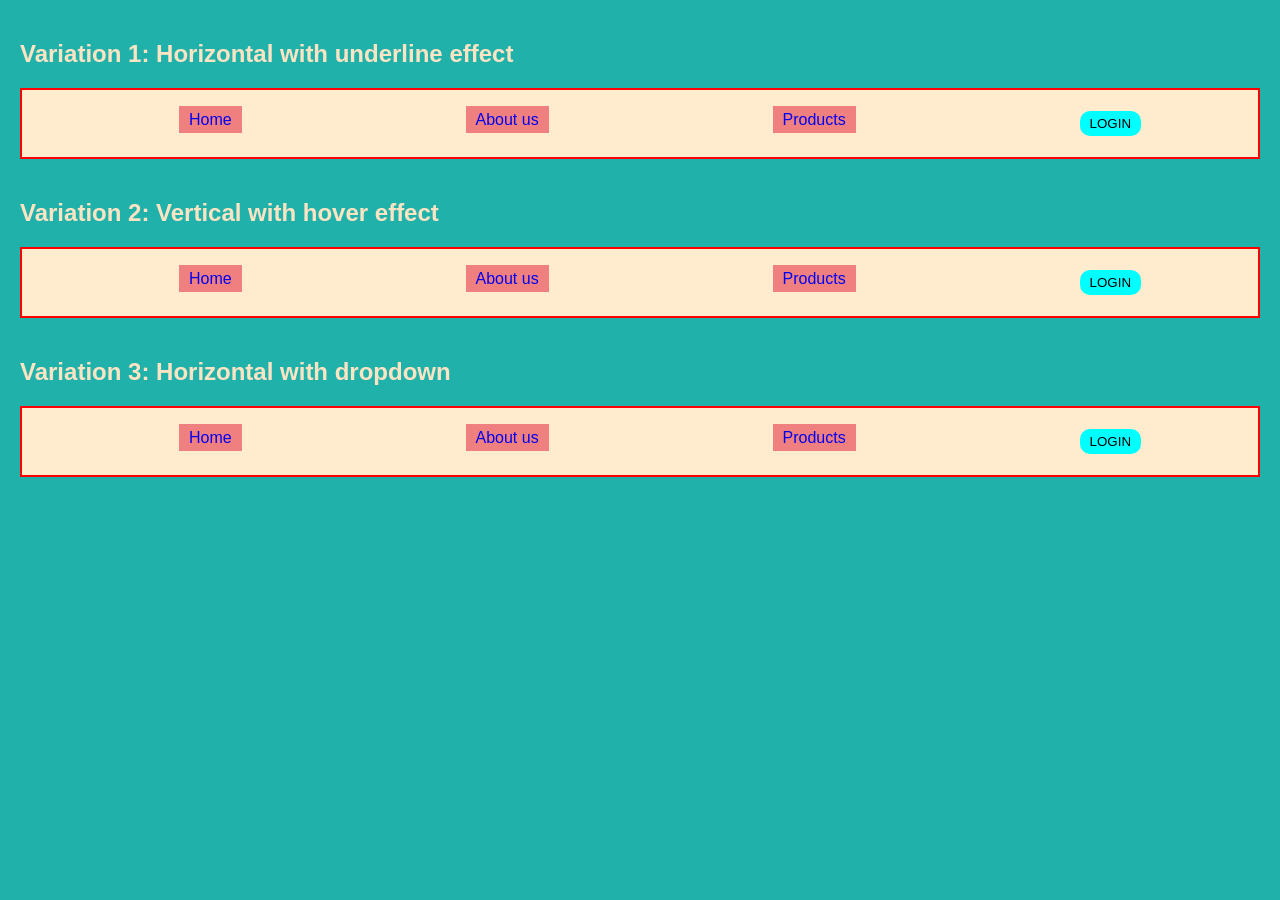
==== index.html @ 4f071f0a "Add files via upload" ====
<!DOCTYPE html>
<html>
    <head>
        <title>Navigation Bar Variations</title>
        <style>
            body{
                font-family: Arial, Helvetica, sans-serif;
                margin: 0;
                padding: 20px;
                background-color: lightseagreen;
                color: bisque;
            }
            .nav-container{
                margin-bottom: 40px;
            }
            h2{
                margin-bottom: 20px;
            }
            .nav-1{
                border: 2px solid red;
                background-color: blanchedalmond;
                padding: 5px;
            }
            .nav-1 ul{
                list-style-type: none;
                display: flex;
                justify-content: space-around;
            }
            .nav-1 li{
                display: inline;
            }
            .nav-1 a {
                text-decoration: none;
                background-color: lightcoral;
                padding: 5px 10px;
                position: relative;
            }
            .nav-1 a::after{
                content: "";
                position: absolute;
                height: 2px;
                width: 100%;
                bottom: 0;
                left: 0;
                background-color: blue;
                transform: scaleX(0);
                transition: transform 0.3s ease-in-out;
            }
            .nav-1 a:hover::after{
                transform: scaleX(1);
            }
            .nav-1 .login-btn{
                background-color: aqua;
                padding: 5px 10px;
                border: none;
                border-radius: 10px;
                cursor: pointer;
            }
            .nav-2{
                border: 2px solid red;
                background-color: blanchedalmond;
                padding: 5px;
            }
            .nav-2 ul{
                list-style-type: none;
                display: flex;
                justify-content: space-around;
            }
            .nav-2 li{
                display: inline;
            }
            .nav-2 a {
                text-decoration: none;
                background-color: lightcoral;
                padding: 5px 10px;
                position: relative;
            }
            .nav-2 a::after{
                content: "";
                position: absolute;
                height: 2px;
                width: 100%;
                bottom: 0;
                left: 0;
                background-color: blue;
                transform: scaleX(0);
                transition: transform 0.3s ease-in-out;
            }
            .nav-2 a:hover::after{
                transform: scaleX(1);
            }
            .nav-2 .login-btn{
                background-color: aqua;
                padding: 5px 10px;
                border: none;
                border-radius: 10px;
                cursor: pointer;
            }
            .nav-3{
                border: 2px solid red;
                background-color: blanchedalmond;
                padding: 5px;
            }
            .nav-3 ul{
                list-style-type: none;
                display: flex;
                justify-content: space-around;
            }
            .nav-3 li{
                display: inline;
            }
            .nav-3 a {
                text-decoration: none;
                background-color: lightcoral;
                padding: 5px 10px;
                position: relative;
            }
            .nav-3 a::after{
                content: "";
                position: absolute;
                height: 2px;
                width: 100%;
                bottom: 0;
                left: 0;
                background-color: blue;
                transform: scaleX(0);
                transition: transform 0.3s ease-in-out;
            }
            .nav-3 a:hover::after{
                transform: scaleX(1);
            }
            .nav-3 .login-btn{
                background-color: aqua;
                padding: 5px 10px;
                border: none;
                border-radius: 10px;
                cursor: pointer;
            }
        </style>
    </head>
    <body>
        <div class="nav-container">
            <h2>Variation 1: Horizontal with underline effect</h2>
            <nav class="nav-1">
                <ul>
                    <li><a href="#">Home</a></li>
                    <li><a href="#">About us</a></li>
                    <li><a href="#">Products</a></li>
                    <li><button class="login-btn">LOGIN</button></li>
                </ul>
            </nav>
        </div>
        <div class="nav-container">
            <h2>Variation 2: Vertical with hover effect</h2>
            <nav class="nav-2">
                <ul>
                    <li><a href="#">Home</a></li>
                    <li><a href="#">About us</a></li>
                    <li><a href="#">Products</a></li>
                    <li><button class="login-btn">LOGIN</button></li>
                </ul>
            </nav>
        </div>
        <div class="nav-container">
            <h2>Variation 3: Horizontal with dropdown</h2>
            <nav class="nav-3">
                <ul>
                    <li><a href="#">Home</a></li>
                    <li><a href="#">About us</a></li>
                    <li><a href="#">Products</a></li>
                    <li><button class="login-btn">LOGIN</button></li>
                </ul>
            </nav>
        </div>

    </body>
</html>
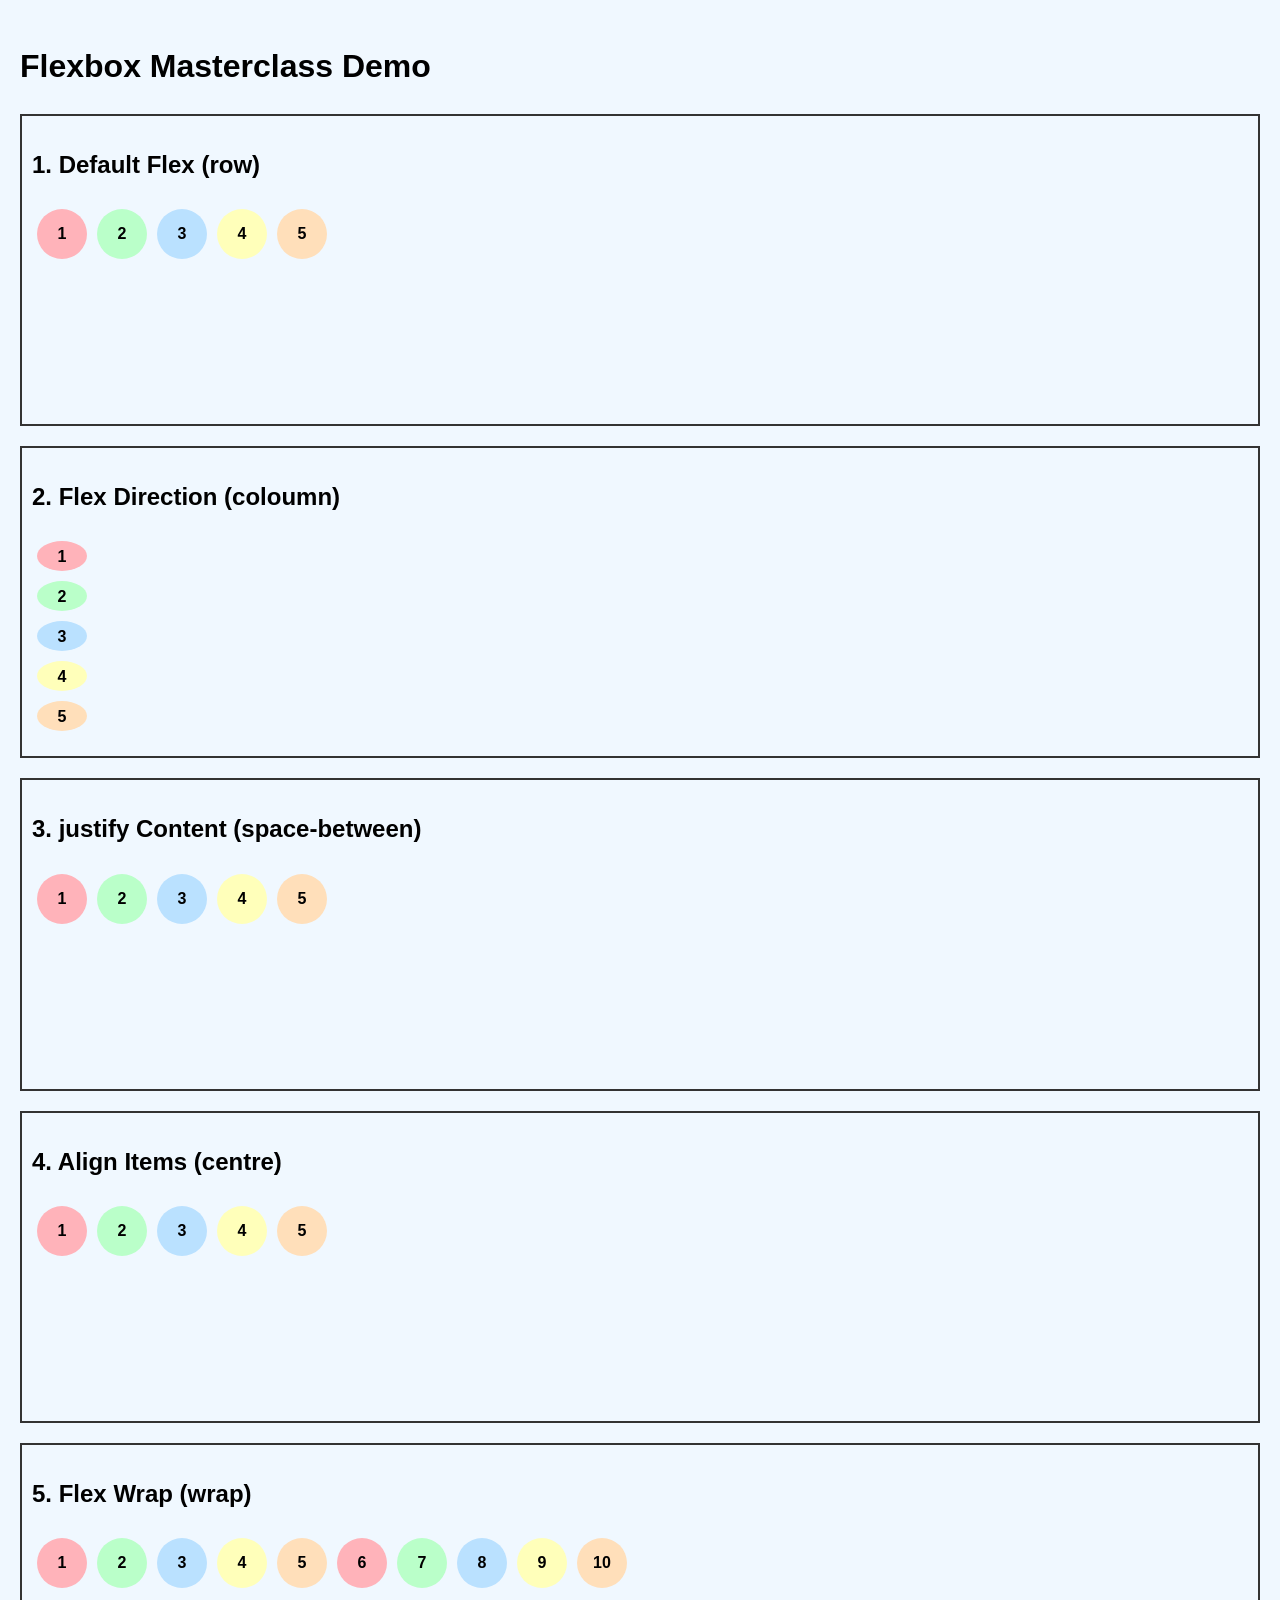
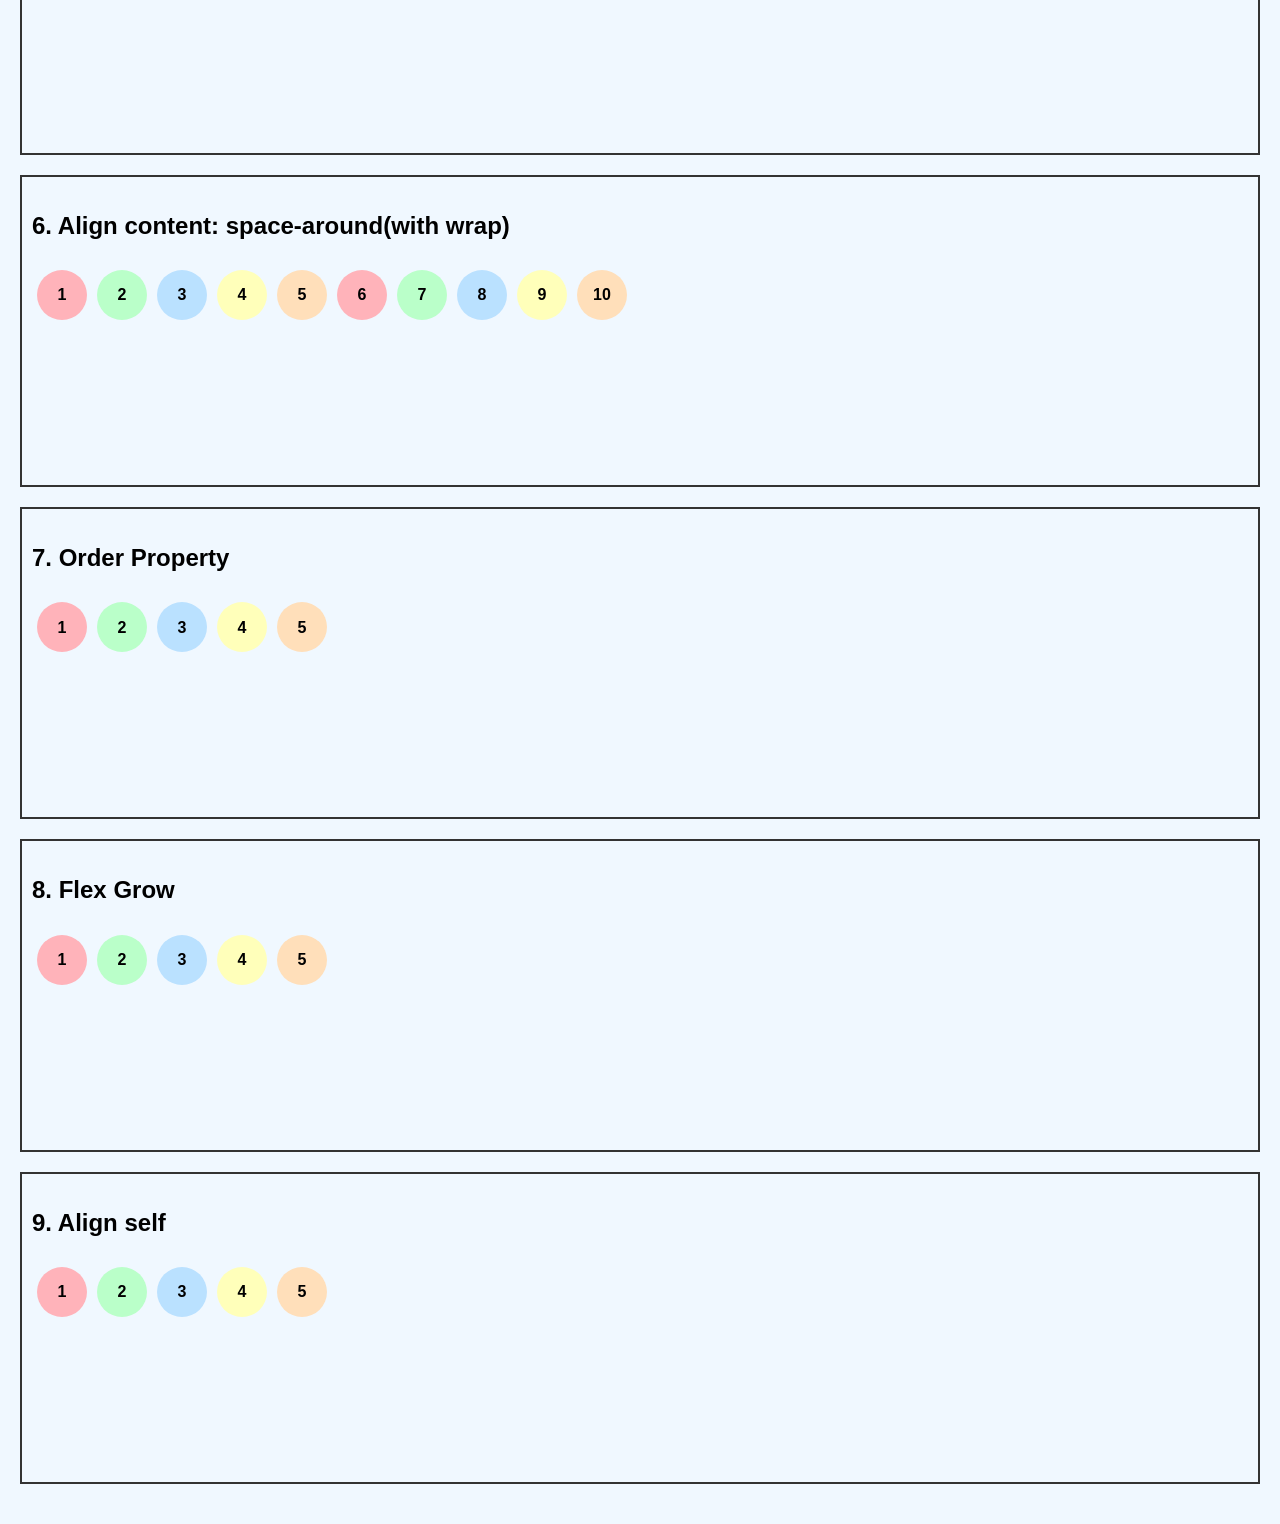
==== commit 1792f4c2: "Add files via upload" ====
--- a/index.html
+++ b/index.html
@@ -1,177 +1,158 @@
 <!DOCTYPE html>
 <html>
     <head>
-        <title>Navigation Bar Variations</title>
-        <style>
-            body{
-                font-family: Arial, Helvetica, sans-serif;
-                margin: 0;
-                padding: 20px;
-                background-color: lightseagreen;
-                color: bisque;
-            }
-            .nav-container{
-                margin-bottom: 40px;
-            }
-            h2{
-                margin-bottom: 20px;
-            }
-            .nav-1{
-                border: 2px solid red;
-                background-color: blanchedalmond;
-                padding: 5px;
-            }
-            .nav-1 ul{
-                list-style-type: none;
-                display: flex;
-                justify-content: space-around;
-            }
-            .nav-1 li{
-                display: inline;
-            }
-            .nav-1 a {
-                text-decoration: none;
-                background-color: lightcoral;
-                padding: 5px 10px;
-                position: relative;
-            }
-            .nav-1 a::after{
-                content: "";
-                position: absolute;
-                height: 2px;
-                width: 100%;
-                bottom: 0;
-                left: 0;
-                background-color: blue;
-                transform: scaleX(0);
-                transition: transform 0.3s ease-in-out;
-            }
-            .nav-1 a:hover::after{
-                transform: scaleX(1);
-            }
-            .nav-1 .login-btn{
-                background-color: aqua;
-                padding: 5px 10px;
-                border: none;
-                border-radius: 10px;
-                cursor: pointer;
-            }
-            .nav-2{
-                border: 2px solid red;
-                background-color: blanchedalmond;
-                padding: 5px;
-            }
-            .nav-2 ul{
-                list-style-type: none;
-                display: flex;
-                justify-content: space-around;
-            }
-            .nav-2 li{
-                display: inline;
-            }
-            .nav-2 a {
-                text-decoration: none;
-                background-color: lightcoral;
-                padding: 5px 10px;
-                position: relative;
-            }
-            .nav-2 a::after{
-                content: "";
-                position: absolute;
-                height: 2px;
-                width: 100%;
-                bottom: 0;
-                left: 0;
-                background-color: blue;
-                transform: scaleX(0);
-                transition: transform 0.3s ease-in-out;
-            }
-            .nav-2 a:hover::after{
-                transform: scaleX(1);
-            }
-            .nav-2 .login-btn{
-                background-color: aqua;
-                padding: 5px 10px;
-                border: none;
-                border-radius: 10px;
-                cursor: pointer;
-            }
-            .nav-3{
-                border: 2px solid red;
-                background-color: blanchedalmond;
-                padding: 5px;
-            }
-            .nav-3 ul{
-                list-style-type: none;
-                display: flex;
-                justify-content: space-around;
-            }
-            .nav-3 li{
-                display: inline;
-            }
-            .nav-3 a {
-                text-decoration: none;
-                background-color: lightcoral;
-                padding: 5px 10px;
-                position: relative;
-            }
-            .nav-3 a::after{
-                content: "";
-                position: absolute;
-                height: 2px;
-                width: 100%;
-                bottom: 0;
-                left: 0;
-                background-color: blue;
-                transform: scaleX(0);
-                transition: transform 0.3s ease-in-out;
-            }
-            .nav-3 a:hover::after{
-                transform: scaleX(1);
-            }
-            .nav-3 .login-btn{
-                background-color: aqua;
-                padding: 5px 10px;
-                border: none;
-                border-radius: 10px;
-                cursor: pointer;
-            }
-        </style>
+        <title>Flexbox Master Class</title>
     </head>
+    <style>
+        body{
+            font-family: Arial, Helvetica, sans-serif;
+            line-height: 1.6;
+            margin: 0;
+            padding: 20px;
+            background-color: aliceblue;
+        }
+        h1,
+        h2 {
+            color: black;
+        }
+        .container {
+            background-color: aliceblue;
+            border: 2px solid #333;
+            margin-bottom: 20px;
+            padding: 10px;
+        }
+        .flex-container{
+            display: flex;
+            height: 200px;
+            margin-bottom: 10px;
+        }
+        .circle{
+            width: 50px;
+            height: 50px;
+            border-radius: 50%;
+            display: flex;
+            justify-content: center;
+            align-items: center;
+            font-weight: bold;
+            margin: 5px;
+        }
+        .pastel-1{
+            background-color: #ffb3ba;
+        }
+        .pastel-2{
+            background-color: #baffc9;
+        }
+        .pastel-3{
+            background-color: #bae1ff;
+        }
+        .pastel-4{
+            background-color: #ffffba;
+        }
+        .pastel-5{
+            background-color: #ffdfba;
+        }
+    </style>
     <body>
-        <div class="nav-container">
-            <h2>Variation 1: Horizontal with underline effect</h2>
-            <nav class="nav-1">
-                <ul>
-                    <li><a href="#">Home</a></li>
-                    <li><a href="#">About us</a></li>
-                    <li><a href="#">Products</a></li>
-                    <li><button class="login-btn">LOGIN</button></li>
-                </ul>
-            </nav>
+        <h1>Flexbox Masterclass Demo</h1>
+        <div class="container">
+            <h2>1. Default Flex (row)</h2>
+            <div class="flex-container">
+                <div class="circle pastel-1">1</div>
+                <div class="circle pastel-2">2</div>
+                <div class="circle pastel-3">3</div>
+                <div class="circle pastel-4">4</div>
+                <div class="circle pastel-5">5</div>
+            </div>
         </div>
-        <div class="nav-container">
-            <h2>Variation 2: Vertical with hover effect</h2>
-            <nav class="nav-2">
-                <ul>
-                    <li><a href="#">Home</a></li>
-                    <li><a href="#">About us</a></li>
-                    <li><a href="#">Products</a></li>
-                    <li><button class="login-btn">LOGIN</button></li>
-                </ul>
-            </nav>
+        <div class="container">
+            <h2>2. Flex Direction (coloumn)</h2>
+            <div class="flex-container" style="flex-direction: column;">
+                <div class="circle pastel-1">1</div>
+                <div class="circle pastel-2">2</div>
+                <div class="circle pastel-3">3</div>
+                <div class="circle pastel-4">4</div>
+                <div class="circle pastel-5">5</div>
+            </div>
         </div>
-        <div class="nav-container">
-            <h2>Variation 3: Horizontal with dropdown</h2>
-            <nav class="nav-3">
-                <ul>
-                    <li><a href="#">Home</a></li>
-                    <li><a href="#">About us</a></li>
-                    <li><a href="#">Products</a></li>
-                    <li><button class="login-btn">LOGIN</button></li>
-                </ul>
-            </nav>
+        <div class="container">
+            <h2>3. justify Content (space-between)</h2>
+            <div class="flex-container">
+                <div class="circle pastel-1">1</div>
+                <div class="circle pastel-2">2</div>
+                <div class="circle pastel-3">3</div>
+                <div class="circle pastel-4">4</div>
+                <div class="circle pastel-5">5</div>
+            </div>
         </div>
-
+        <div class="container">
+            <h2>4. Align Items (centre)</h2>
+            <div class="flex-container">
+                <div class="circle pastel-1">1</div>
+                <div class="circle pastel-2">2</div>
+                <div class="circle pastel-3">3</div>
+                <div class="circle pastel-4">4</div>
+                <div class="circle pastel-5">5</div>
+            </div>
+        </div>
+        <div class="container">
+            <h2>5. Flex Wrap (wrap)</h2>
+            <div class="flex-container">
+                <div class="circle pastel-1">1</div>
+                <div class="circle pastel-2">2</div>
+                <div class="circle pastel-3">3</div>
+                <div class="circle pastel-4">4</div>
+                <div class="circle pastel-5">5</div>
+                <div class="circle pastel-1">6</div>
+                <div class="circle pastel-2">7</div>
+                <div class="circle pastel-3">8</div>
+                <div class="circle pastel-4">9</div>
+                <div class="circle pastel-5">10</div>
+            </div>
+        </div>
+        <div class="container">
+            <h2>6. Align content: space-around(with wrap)</h2>
+            <div class="flex-container">
+                <div class="circle pastel-1">1</div>
+                <div class="circle pastel-2">2</div>
+                <div class="circle pastel-3">3</div>
+                <div class="circle pastel-4">4</div>
+                <div class="circle pastel-5">5</div>
+                <div class="circle pastel-1">6</div>
+                <div class="circle pastel-2">7</div>
+                <div class="circle pastel-3">8</div>
+                <div class="circle pastel-4">9</div>
+                <div class="circle pastel-5">10</div>
+            </div>
+        </div>
+        <div class="container">
+            <h2>7. Order Property</h2>
+            <div class="flex-container">
+                <div class="circle pastel-1">1</div>
+                <div class="circle pastel-2">2</div>
+                <div class="circle pastel-3">3</div>
+                <div class="circle pastel-4">4</div>
+                <div class="circle pastel-5">5</div>
+            </div>
+        </div>
+        <div class="container">
+            <h2>8. Flex Grow</h2>
+            <div class="flex-container">
+                <div class="circle pastel-1">1</div>
+                <div class="circle pastel-2">2</div>
+                <div class="circle pastel-3">3</div>
+                <div class="circle pastel-4">4</div>
+                <div class="circle pastel-5">5</div>
+            </div>
+        </div>
+        <div class="container">
+            <h2>9. Align self</h2>
+            <div class="flex-container">
+                <div class="circle pastel-1">1</div>
+                <div class="circle pastel-2">2</div>
+                <div class="circle pastel-3">3</div>
+                <div class="circle pastel-4">4</div>
+                <div class="circle pastel-5">5</div>
+            </div>
+        </div>
     </body>
 </html>
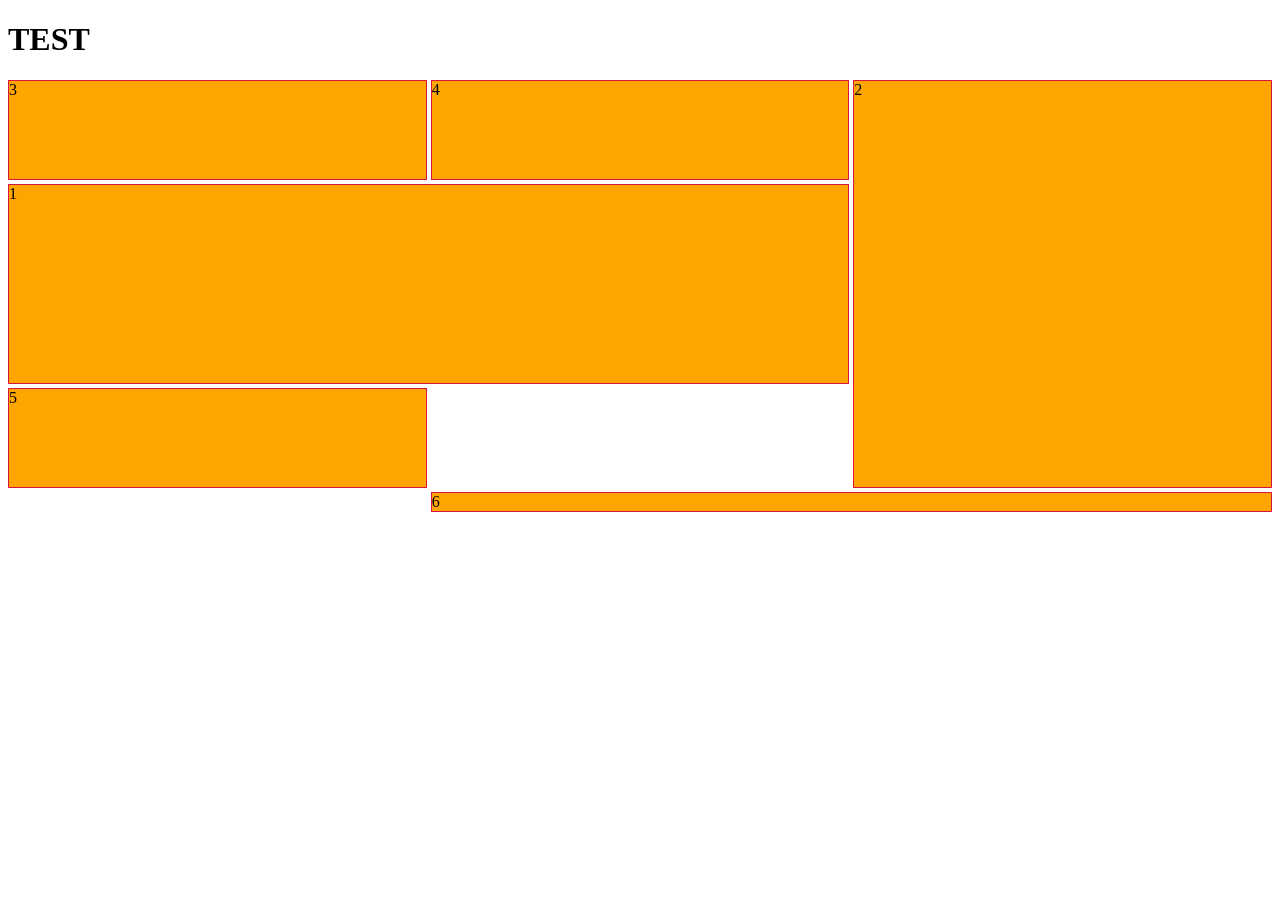
==== commit 58216483: "Add files via upload" ====
--- a/index.html
+++ b/index.html
@@ -1,158 +1,40 @@
 <!DOCTYPE html>
 <html>
     <head>
-        <title>Flexbox Master Class</title>
+        <title>Grid Introduction</title>
+        <style>
+            .grid-container{
+                display: grid;
+                grid-template-columns: repeat(3, 1fr);
+                grid-template-rows: 100px 200px 100px;
+                gap: 4px;
+            }
+            .item{
+                background-color: orange;
+                border: 1px solid crimson;
+            }
+            .item1{
+                grid-column: 1/3;
+                grid-row: 2/3;
+            }
+            .item2{
+                grid-column: 3/4;
+                grid-row: 1/4;
+            }
+            .item6{
+                grid-column: 2/4;
+            }
+        </style>
     </head>
-    <style>
-        body{
-            font-family: Arial, Helvetica, sans-serif;
-            line-height: 1.6;
-            margin: 0;
-            padding: 20px;
-            background-color: aliceblue;
-        }
-        h1,
-        h2 {
-            color: black;
-        }
-        .container {
-            background-color: aliceblue;
-            border: 2px solid #333;
-            margin-bottom: 20px;
-            padding: 10px;
-        }
-        .flex-container{
-            display: flex;
-            height: 200px;
-            margin-bottom: 10px;
-        }
-        .circle{
-            width: 50px;
-            height: 50px;
-            border-radius: 50%;
-            display: flex;
-            justify-content: center;
-            align-items: center;
-            font-weight: bold;
-            margin: 5px;
-        }
-        .pastel-1{
-            background-color: #ffb3ba;
-        }
-        .pastel-2{
-            background-color: #baffc9;
-        }
-        .pastel-3{
-            background-color: #bae1ff;
-        }
-        .pastel-4{
-            background-color: #ffffba;
-        }
-        .pastel-5{
-            background-color: #ffdfba;
-        }
-    </style>
     <body>
-        <h1>Flexbox Masterclass Demo</h1>
-        <div class="container">
-            <h2>1. Default Flex (row)</h2>
-            <div class="flex-container">
-                <div class="circle pastel-1">1</div>
-                <div class="circle pastel-2">2</div>
-                <div class="circle pastel-3">3</div>
-                <div class="circle pastel-4">4</div>
-                <div class="circle pastel-5">5</div>
-            </div>
-        </div>
-        <div class="container">
-            <h2>2. Flex Direction (coloumn)</h2>
-            <div class="flex-container" style="flex-direction: column;">
-                <div class="circle pastel-1">1</div>
-                <div class="circle pastel-2">2</div>
-                <div class="circle pastel-3">3</div>
-                <div class="circle pastel-4">4</div>
-                <div class="circle pastel-5">5</div>
-            </div>
-        </div>
-        <div class="container">
-            <h2>3. justify Content (space-between)</h2>
-            <div class="flex-container">
-                <div class="circle pastel-1">1</div>
-                <div class="circle pastel-2">2</div>
-                <div class="circle pastel-3">3</div>
-                <div class="circle pastel-4">4</div>
-                <div class="circle pastel-5">5</div>
-            </div>
-        </div>
-        <div class="container">
-            <h2>4. Align Items (centre)</h2>
-            <div class="flex-container">
-                <div class="circle pastel-1">1</div>
-                <div class="circle pastel-2">2</div>
-                <div class="circle pastel-3">3</div>
-                <div class="circle pastel-4">4</div>
-                <div class="circle pastel-5">5</div>
-            </div>
-        </div>
-        <div class="container">
-            <h2>5. Flex Wrap (wrap)</h2>
-            <div class="flex-container">
-                <div class="circle pastel-1">1</div>
-                <div class="circle pastel-2">2</div>
-                <div class="circle pastel-3">3</div>
-                <div class="circle pastel-4">4</div>
-                <div class="circle pastel-5">5</div>
-                <div class="circle pastel-1">6</div>
-                <div class="circle pastel-2">7</div>
-                <div class="circle pastel-3">8</div>
-                <div class="circle pastel-4">9</div>
-                <div class="circle pastel-5">10</div>
-            </div>
-        </div>
-        <div class="container">
-            <h2>6. Align content: space-around(with wrap)</h2>
-            <div class="flex-container">
-                <div class="circle pastel-1">1</div>
-                <div class="circle pastel-2">2</div>
-                <div class="circle pastel-3">3</div>
-                <div class="circle pastel-4">4</div>
-                <div class="circle pastel-5">5</div>
-                <div class="circle pastel-1">6</div>
-                <div class="circle pastel-2">7</div>
-                <div class="circle pastel-3">8</div>
-                <div class="circle pastel-4">9</div>
-                <div class="circle pastel-5">10</div>
-            </div>
-        </div>
-        <div class="container">
-            <h2>7. Order Property</h2>
-            <div class="flex-container">
-                <div class="circle pastel-1">1</div>
-                <div class="circle pastel-2">2</div>
-                <div class="circle pastel-3">3</div>
-                <div class="circle pastel-4">4</div>
-                <div class="circle pastel-5">5</div>
-            </div>
-        </div>
-        <div class="container">
-            <h2>8. Flex Grow</h2>
-            <div class="flex-container">
-                <div class="circle pastel-1">1</div>
-                <div class="circle pastel-2">2</div>
-                <div class="circle pastel-3">3</div>
-                <div class="circle pastel-4">4</div>
-                <div class="circle pastel-5">5</div>
-            </div>
-        </div>
-        <div class="container">
-            <h2>9. Align self</h2>
-            <div class="flex-container">
-                <div class="circle pastel-1">1</div>
-                <div class="circle pastel-2">2</div>
-                <div class="circle pastel-3">3</div>
-                <div class="circle pastel-4">4</div>
-                <div class="circle pastel-5">5</div>
-            </div>
+        <h1>TEST</h1>
+        <div class="grid-container">
+            <div class="item item1">1</div>
+            <div class="item item2">2</div>
+            <div class="item">3</div>
+            <div class="item">4</div>
+            <div class="item">5</div>
+            <div class="item item6">6</div>
         </div>
     </body>
 </html>
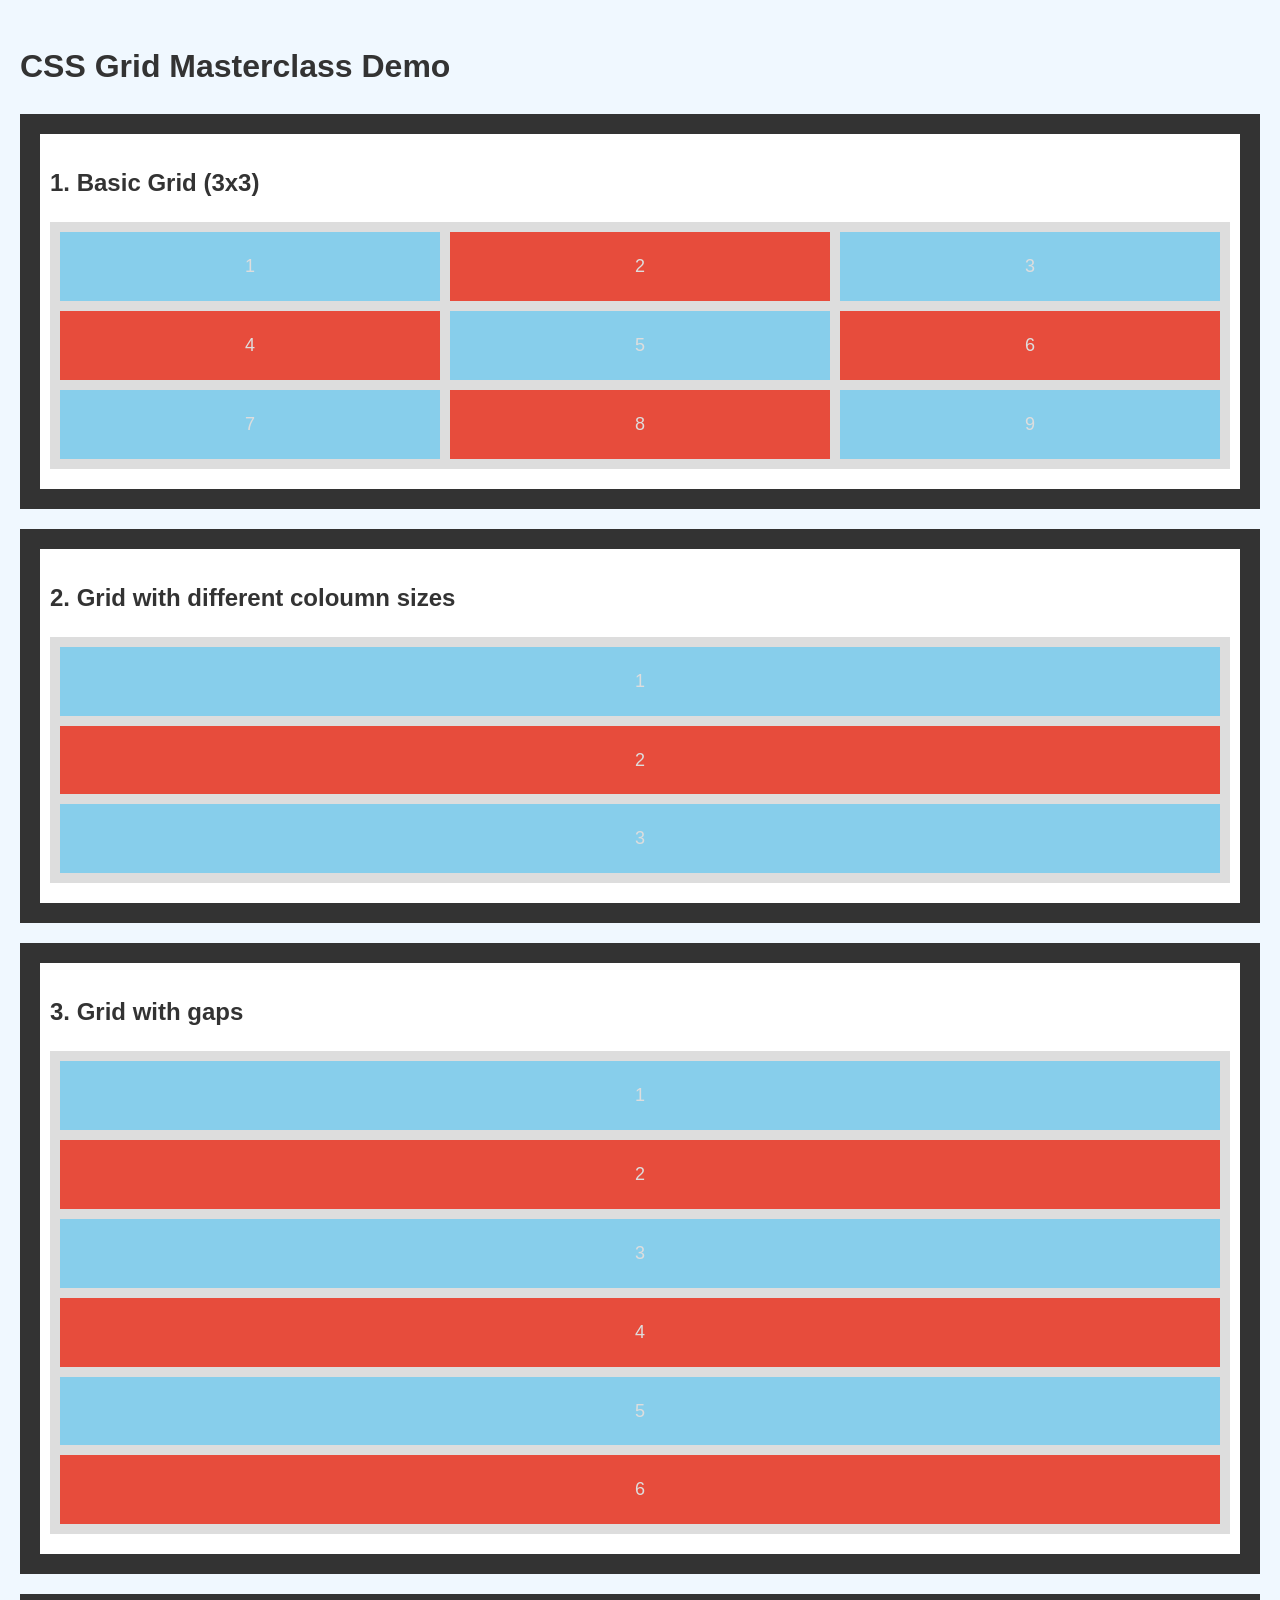
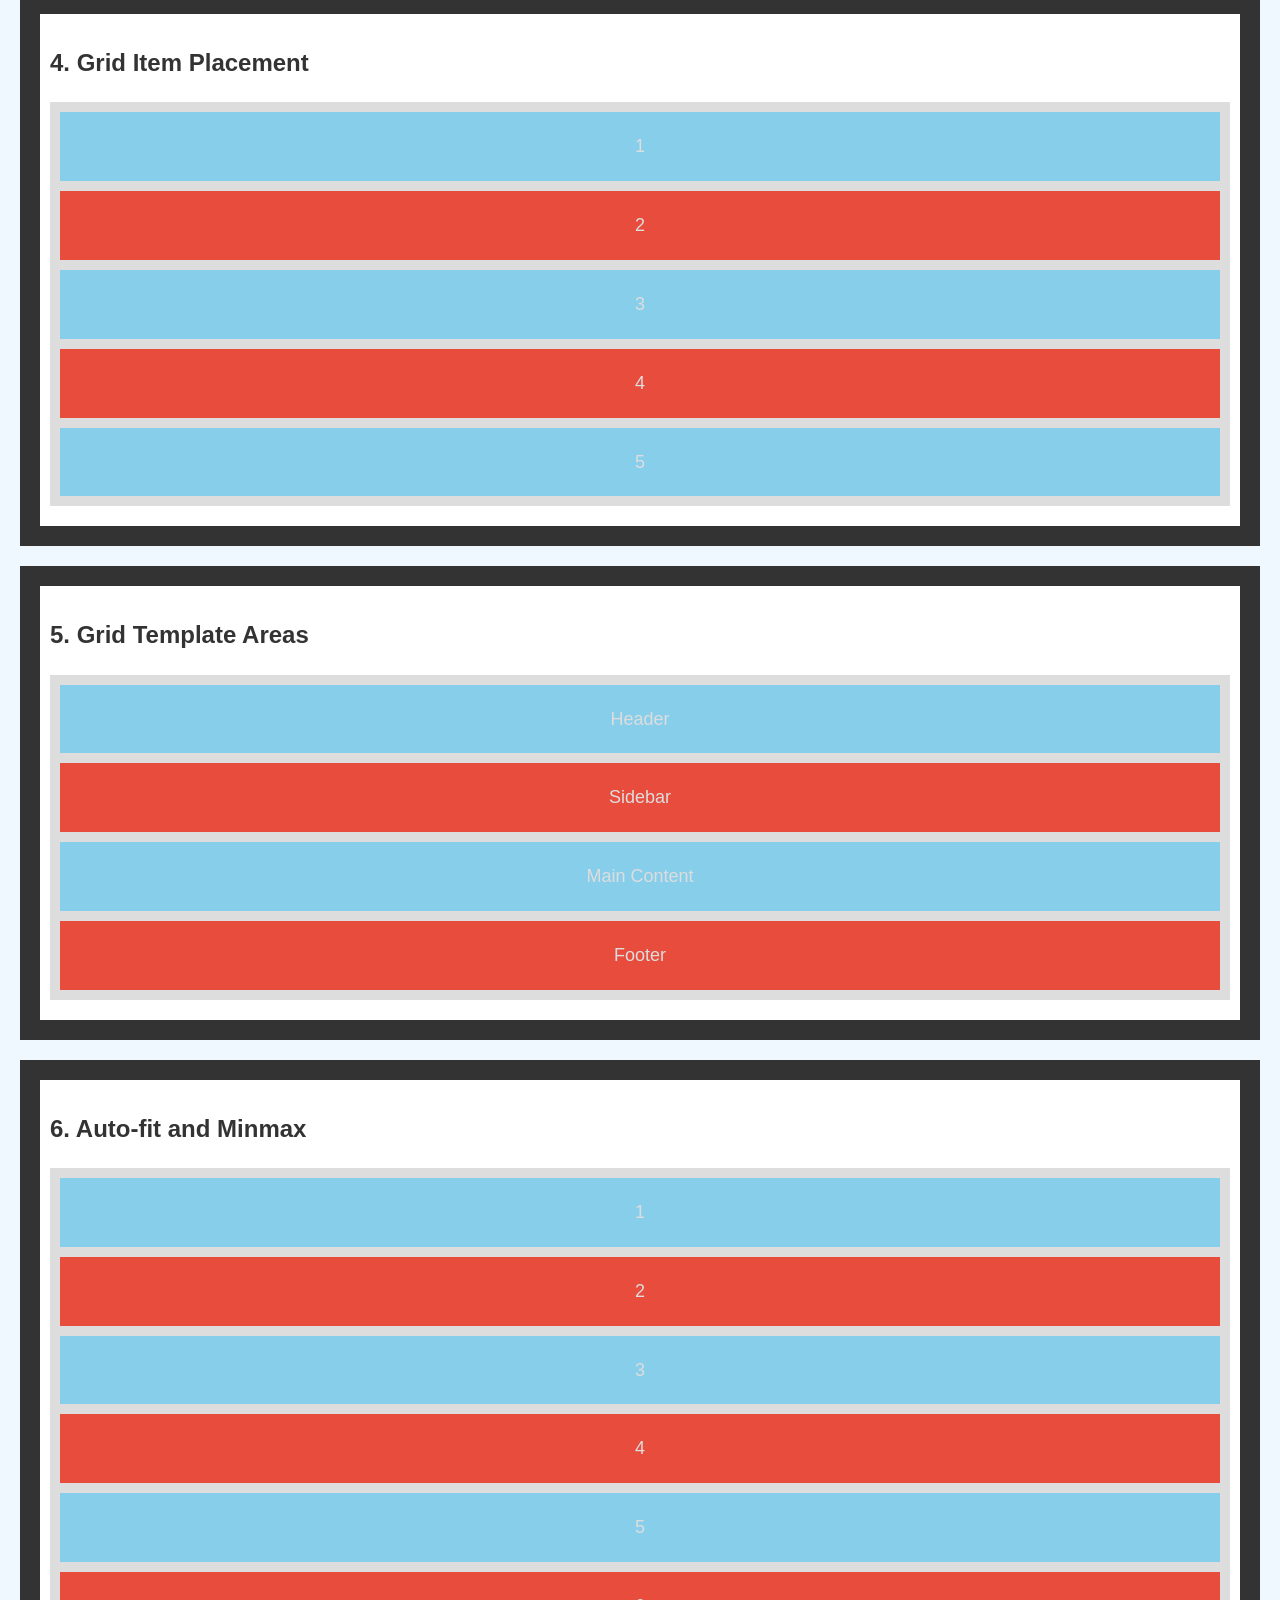
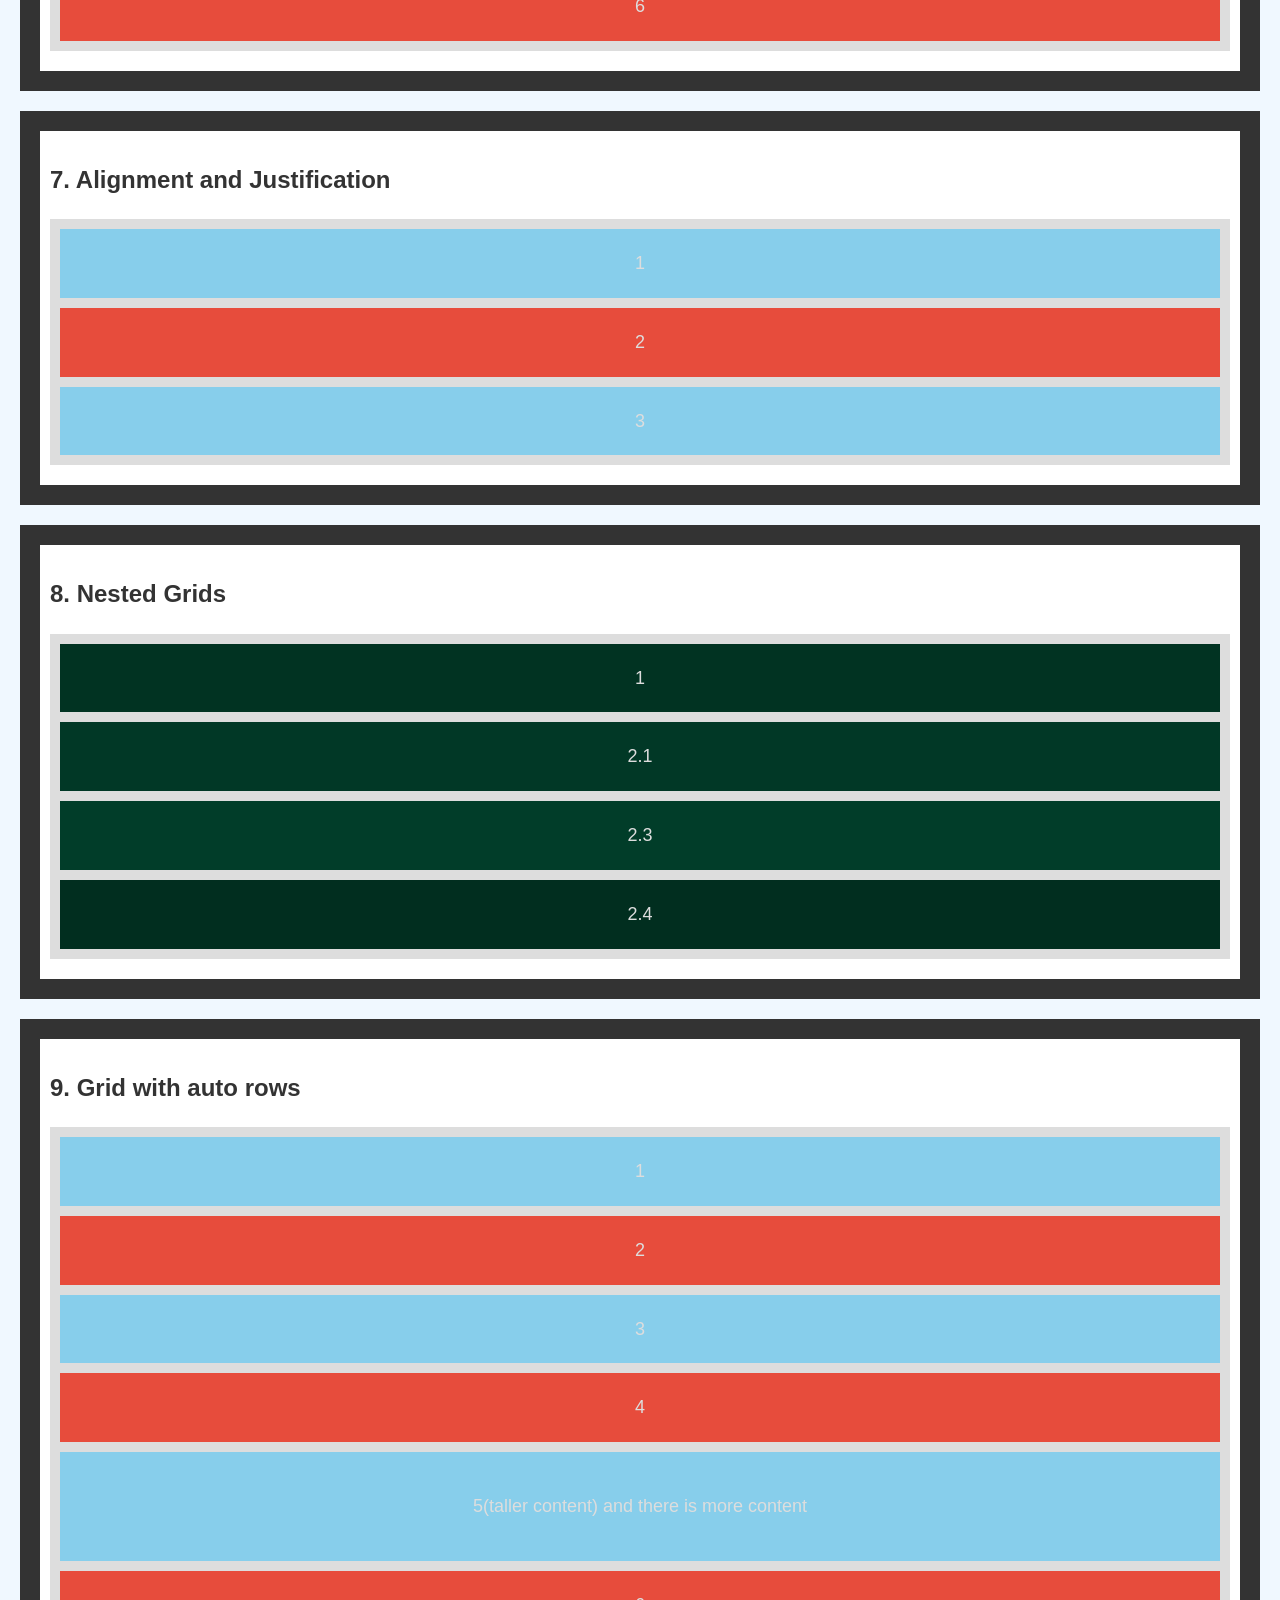
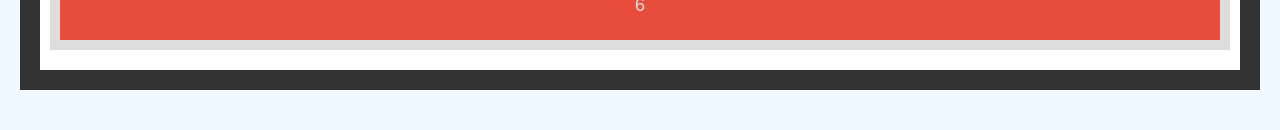
==== commit 7212a6f1: "Add files via upload" ====
--- a/index.html
+++ b/index.html
@@ -1,40 +1,136 @@
 <!DOCTYPE html>
 <html>
     <head>
-        <title>Grid Introduction</title>
+        <title>CSS Grid Masterclass Demo</title>
         <style>
+            body{
+                font-family: Arial, Helvetica, sans-serif;
+                line-height: 1.6;
+                margin: 0;
+                padding: 20px;
+                background-color: aliceblue;
+            }
+            h1,
+            h2{
+                color: #333;
+            }
+            .container{
+                background-color: #fff;
+                border: 20px solid #333;
+                margin-bottom: 20px;
+                padding: 10px;
+            }
             .grid-container{
                 display: grid;
-                grid-template-columns: repeat(3, 1fr);
-                grid-template-rows: 100px 200px 100px;
-                gap: 4px;
+                gap: 10px;
+                background-color: #ddd;
+                padding: 10px;
+                margin-bottom: 10px;
             }
-            .item{
-                background-color: orange;
-                border: 1px solid crimson;
+            .box{
+                background-color: skyblue;
+                color: #ddd;
+                padding: 20px;
+                font-size: 18px;
+                text-align: center;
             }
-            .item1{
-                grid-column: 1/3;
-                grid-row: 2/3;
-            }
-            .item2{
-                grid-column: 3/4;
-                grid-row: 1/4;
-            }
-            .item6{
-                grid-column: 2/4;
+            .box:nth-child(even){
+                background-color: #e74c3c;
             }
         </style>
     </head>
     <body>
-        <h1>TEST</h1>
-        <div class="grid-container">
-            <div class="item item1">1</div>
-            <div class="item item2">2</div>
-            <div class="item">3</div>
-            <div class="item">4</div>
-            <div class="item">5</div>
-            <div class="item item6">6</div>
+        <h1>CSS Grid Masterclass Demo</h1>
+        <div class="container">
+            <h2>1. Basic Grid (3x3)</h2>
+            <div class="grid-container" style="grid-template-columns: repeat(3, 1fr);">
+                <div class="box">1</div>
+                <div class="box">2</div>
+                <div class="box">3</div>
+                <div class="box">4</div>
+                <div class="box">5</div>
+                <div class="box">6</div>
+                <div class="box">7</div>
+                <div class="box">8</div>
+                <div class="box">9</div>
+            </div>
         </div>
-    </body>
+        <div class="container">
+            <h2>2. Grid with different coloumn sizes</h2>
+            <div class="grid-container">
+                <div class="box">1</div>
+                <div class="box">2</div>
+                <div class="box">3</div>
+            </div>
+        </div>
+        <div class="container">
+            <h2>3. Grid with gaps</h2>
+            <div class="grid-container">
+                <div class="box">1</div>
+                <div class="box">2</div>
+                <div class="box">3</div>
+                <div class="box">4</div>
+                <div class="box">5</div>
+                <div class="box">6</div>
+            </div>
+        </div>
+        <div class="container">
+            <h2>4. Grid Item Placement</h2>
+            <div class="grid-container">
+                <div class="box">1</div>
+                <div class="box">2</div>
+                <div class="box">3</div>
+                <div class="box">4</div>
+                <div class="box">5</div>
+            </div>
+        </div>
+        <div class="container">
+            <h2>5. Grid Template Areas</h2>
+            <div class="grid-container">
+                <div class="box">Header</div>
+                <div class="box">Sidebar</div>
+                <div class="box">Main Content</div>
+                <div class="box">Footer</div>
+            </div>
+        </div>
+        <div class="container">
+            <h2>6. Auto-fit and Minmax</h2>
+            <div class="grid-container">
+                <div class="box">1</div>
+                <div class="box">2</div>
+                <div class="box">3</div>
+                <div class="box">4</div>
+                <div class="box">5</div>
+                <div class="box">6</div>
+            </div>
+        </div>
+        <div class="container">
+            <h2>7. Alignment and Justification</h2>
+            <div class="grid-container">
+                <div class="box">1</div>
+                <div class="box">2</div>
+                <div class="box">3</div>
+            </div>
+        </div>
+        <div class="container">
+            <h2>8. Nested Grids</h2>
+            <div class="grid-container">
+                <div class="box" style="background-color: rgb(1, 51, 34);">1</div>
+                <div class="box" style="background-color: rgb(1, 56, 38);">2.1</div>
+                <div class="box" style="background-color: rgb(1, 61, 41);">2.3</div>
+                <div class="box" style="background-color: rgb(1, 46, 31);">2.4</div>
+            </div>
+        </div>
+        <div class="container">
+            <h2>9. Grid with auto rows</h2>
+            <div class="grid-container">
+                <div class="box">1</div>
+                <div class="box">2</div>
+                <div class="box">3</div>
+                <div class="box">4</div>
+                <div class="box" style="padding: 40px;">5(taller content) and there is more content</div>
+                <div class="box">6</div>
+            </div>
+        </div>
+    </body> 
 </html>
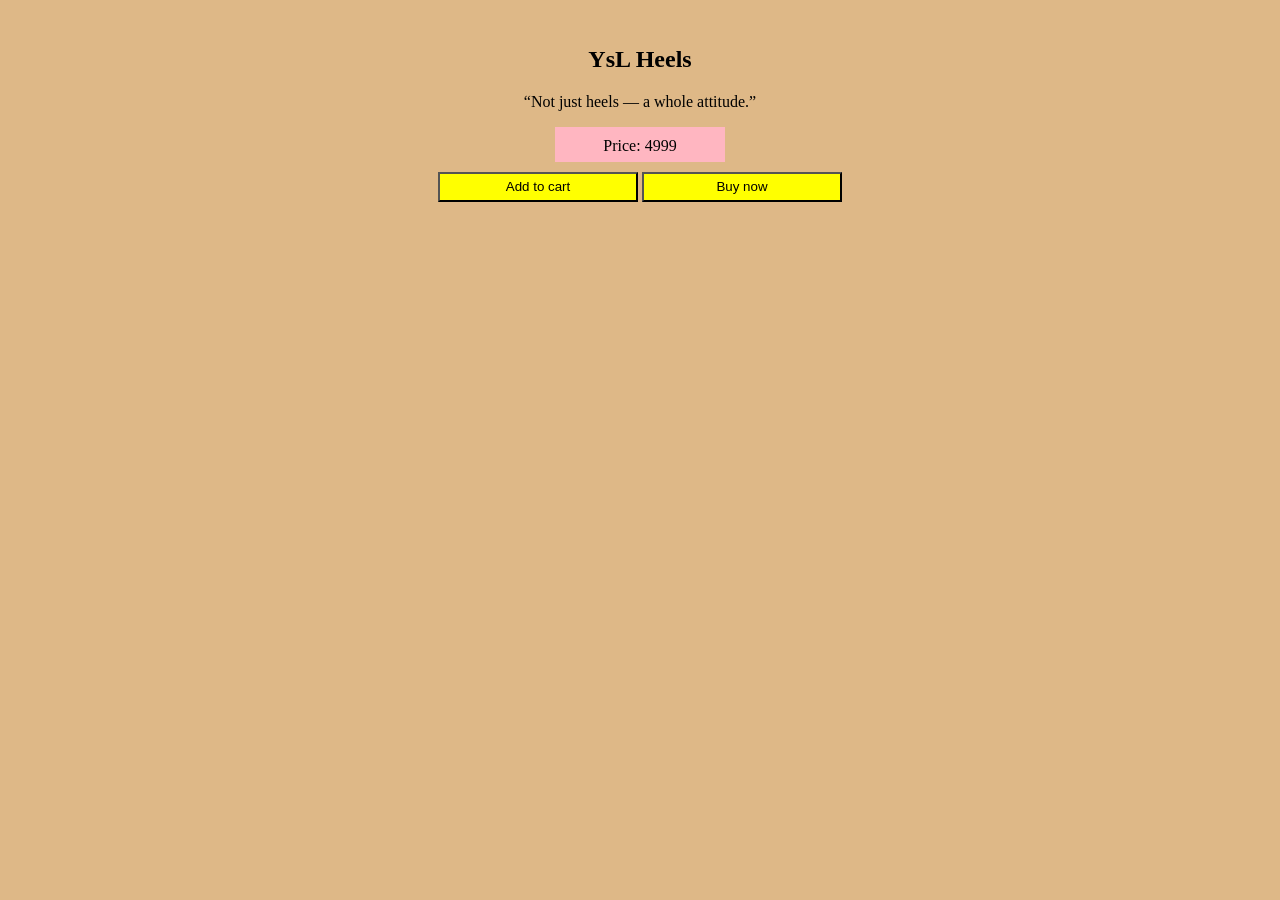
==== commit 204db914: "Add files via upload" ====
--- a/index.html
+++ b/index.html
@@ -1,136 +1,41 @@
 <!DOCTYPE html>
 <html>
     <head>
-        <title>CSS Grid Masterclass Demo</title>
+        <title>CARD</title>
         <style>
             body{
-                font-family: Arial, Helvetica, sans-serif;
-                line-height: 1.6;
-                margin: 0;
-                padding: 20px;
-                background-color: aliceblue;
+                background-color: burlywood;
+                text-align: center;
             }
-            h1,
-            h2{
-                color: #333;
-            }
-            .container{
-                background-color: #fff;
-                border: 20px solid #333;
-                margin-bottom: 20px;
-                padding: 10px;
-            }
-            .grid-container{
-                display: grid;
-                gap: 10px;
-                background-color: #ddd;
+            .box{
+                background-color: lightpink;
+                width: 150px;
+                height: 15px;
+                text-align: center;
+                margin: auto;
                 padding: 10px;
                 margin-bottom: 10px;
             }
-            .box{
-                background-color: skyblue;
-                color: #ddd;
-                padding: 20px;
-                font-size: 18px;
+            button{
+                background-color: yellow;
+                width: 200px;
+                height: 30px;
                 text-align: center;
-            }
-            .box:nth-child(even){
-                background-color: #e74c3c;
             }
         </style>
     </head>
     <body>
-        <h1>CSS Grid Masterclass Demo</h1>
-        <div class="container">
-            <h2>1. Basic Grid (3x3)</h2>
-            <div class="grid-container" style="grid-template-columns: repeat(3, 1fr);">
-                <div class="box">1</div>
-                <div class="box">2</div>
-                <div class="box">3</div>
-                <div class="box">4</div>
-                <div class="box">5</div>
-                <div class="box">6</div>
-                <div class="box">7</div>
-                <div class="box">8</div>
-                <div class="box">9</div>
-            </div>
+        <img src="./ysl.png.jpg" width="250px" alt = ''>
+        <h2>YsL Heels</h2>
+        <p>“Not just heels — a whole attitude.”</p>
+        <div class="box">
+            <div class="circle">Price: 4999</div>
         </div>
-        <div class="container">
-            <h2>2. Grid with different coloumn sizes</h2>
-            <div class="grid-container">
-                <div class="box">1</div>
-                <div class="box">2</div>
-                <div class="box">3</div>
-            </div>
-        </div>
-        <div class="container">
-            <h2>3. Grid with gaps</h2>
-            <div class="grid-container">
-                <div class="box">1</div>
-                <div class="box">2</div>
-                <div class="box">3</div>
-                <div class="box">4</div>
-                <div class="box">5</div>
-                <div class="box">6</div>
-            </div>
-        </div>
-        <div class="container">
-            <h2>4. Grid Item Placement</h2>
-            <div class="grid-container">
-                <div class="box">1</div>
-                <div class="box">2</div>
-                <div class="box">3</div>
-                <div class="box">4</div>
-                <div class="box">5</div>
-            </div>
-        </div>
-        <div class="container">
-            <h2>5. Grid Template Areas</h2>
-            <div class="grid-container">
-                <div class="box">Header</div>
-                <div class="box">Sidebar</div>
-                <div class="box">Main Content</div>
-                <div class="box">Footer</div>
-            </div>
-        </div>
-        <div class="container">
-            <h2>6. Auto-fit and Minmax</h2>
-            <div class="grid-container">
-                <div class="box">1</div>
-                <div class="box">2</div>
-                <div class="box">3</div>
-                <div class="box">4</div>
-                <div class="box">5</div>
-                <div class="box">6</div>
-            </div>
-        </div>
-        <div class="container">
-            <h2>7. Alignment and Justification</h2>
-            <div class="grid-container">
-                <div class="box">1</div>
-                <div class="box">2</div>
-                <div class="box">3</div>
-            </div>
-        </div>
-        <div class="container">
-            <h2>8. Nested Grids</h2>
-            <div class="grid-container">
-                <div class="box" style="background-color: rgb(1, 51, 34);">1</div>
-                <div class="box" style="background-color: rgb(1, 56, 38);">2.1</div>
-                <div class="box" style="background-color: rgb(1, 61, 41);">2.3</div>
-                <div class="box" style="background-color: rgb(1, 46, 31);">2.4</div>
-            </div>
-        </div>
-        <div class="container">
-            <h2>9. Grid with auto rows</h2>
-            <div class="grid-container">
-                <div class="box">1</div>
-                <div class="box">2</div>
-                <div class="box">3</div>
-                <div class="box">4</div>
-                <div class="box" style="padding: 40px;">5(taller content) and there is more content</div>
-                <div class="box">6</div>
-            </div>
-        </div>
-    </body> 
+        <button type="submit">
+            Add to cart
+        </button>
+        <button type="submit">
+            Buy now
+        </button>
+    </body>
 </html>
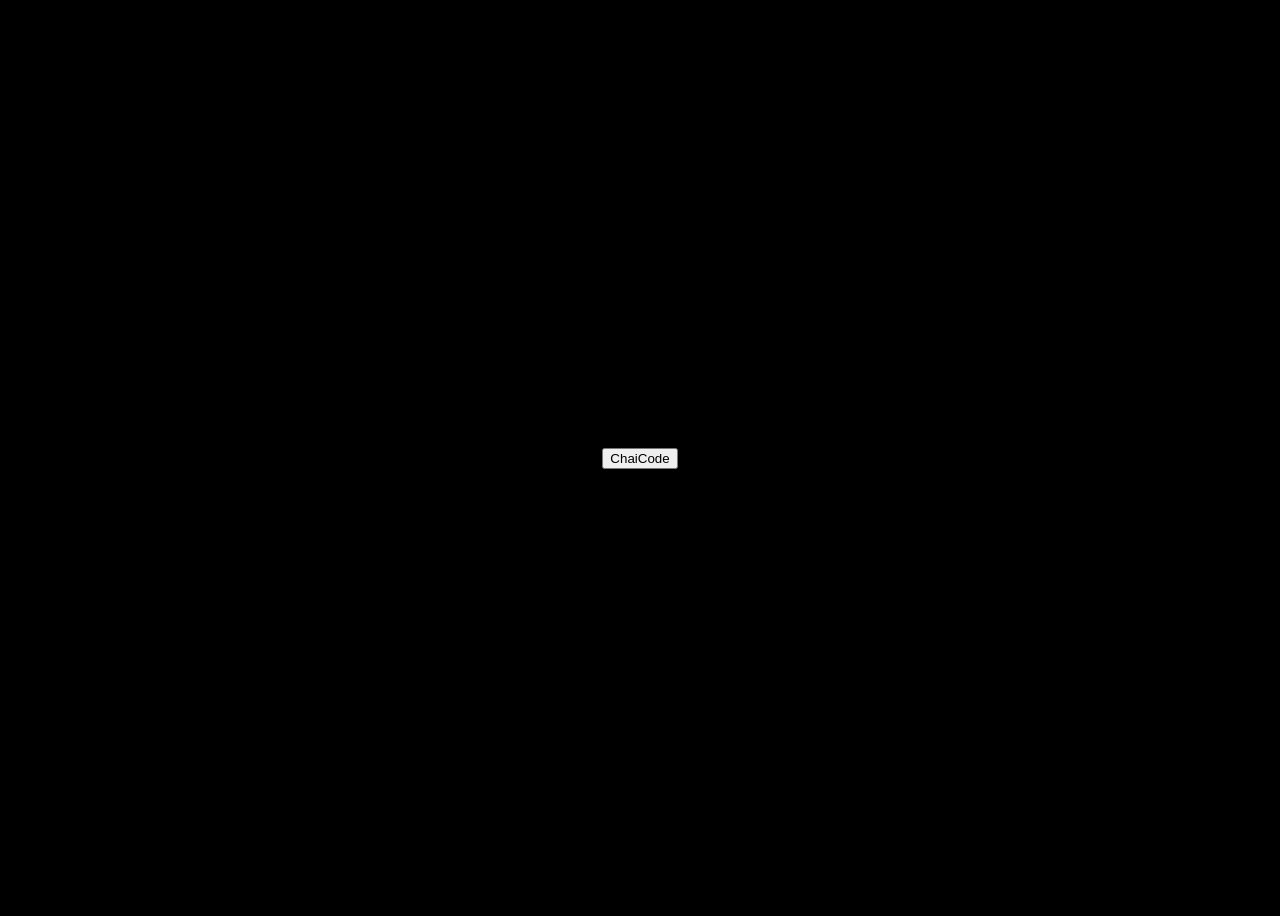
==== commit d58da71e: "Add files via upload" ====
--- a/index.html
+++ b/index.html
@@ -1,41 +1,18 @@
 <!DOCTYPE html>
 <html>
     <head>
-        <title>CARD</title>
+        <title>Bootstrap example</title>
         <style>
             body{
-                background-color: burlywood;
-                text-align: center;
-            }
-            .box{
-                background-color: lightpink;
-                width: 150px;
-                height: 15px;
-                text-align: center;
-                margin: auto;
-                padding: 10px;
-                margin-bottom: 10px;
-            }
-            button{
-                background-color: yellow;
-                width: 200px;
-                height: 30px;
-                text-align: center;
+                background-color: black;
+                height: 100vh;
+                display: flex;
+                justify-content: center;
+                align-items: center;
             }
         </style>
     </head>
     <body>
-        <img src="./ysl.png.jpg" width="250px" alt = ''>
-        <h2>YsL Heels</h2>
-        <p>“Not just heels — a whole attitude.”</p>
-        <div class="box">
-            <div class="circle">Price: 4999</div>
-        </div>
-        <button type="submit">
-            Add to cart
-        </button>
-        <button type="submit">
-            Buy now
-        </button>
+        <button class="btn btn-danger">ChaiCode</button>
     </body>
 </html>
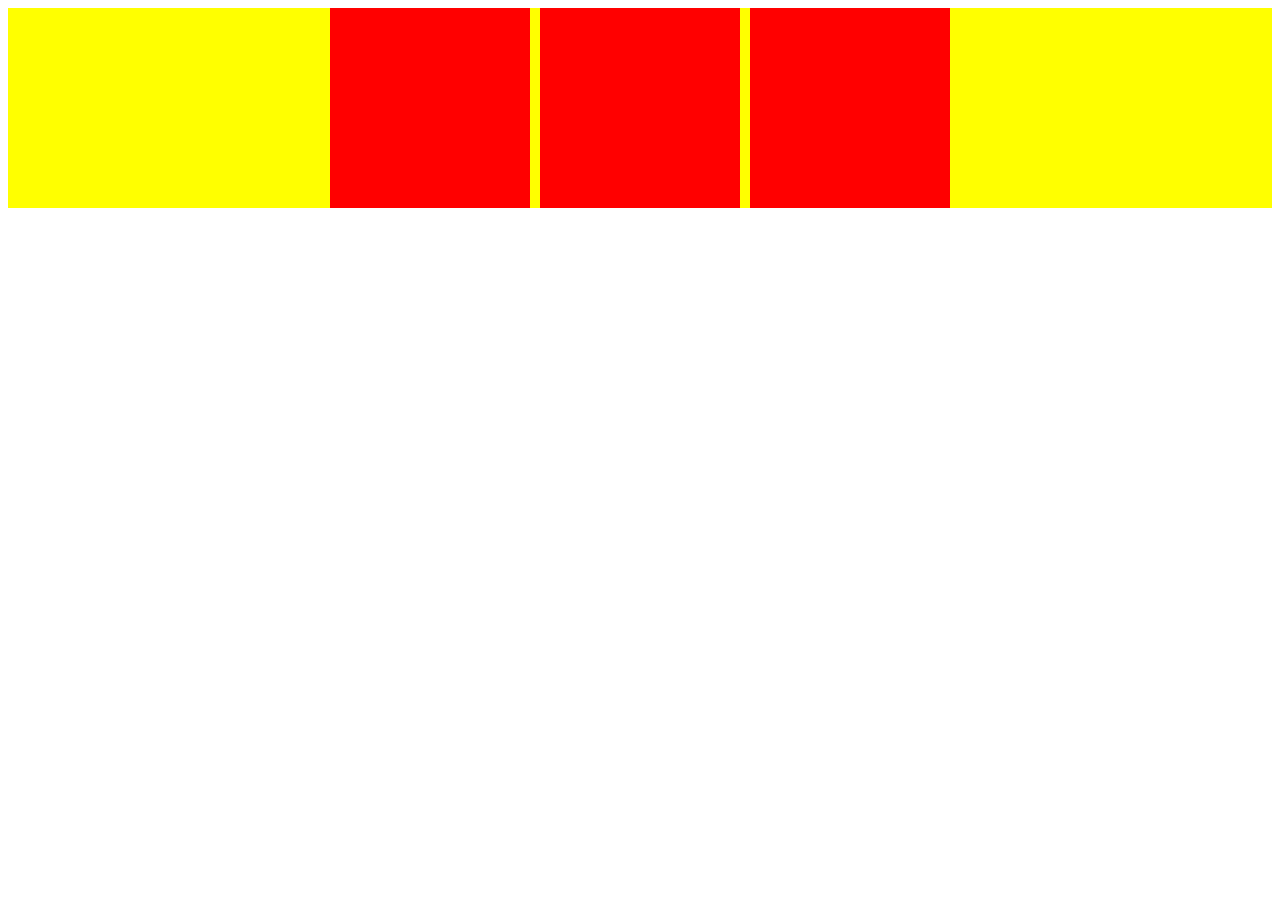
==== commit 71b3ac18: "Add files via upload" ====
--- a/index.html
+++ b/index.html
@@ -1,18 +1,26 @@
-<!DOCTYPE html>
 <html>
-    <head>
-        <title>Bootstrap example</title>
-        <style>
-            body{
-                background-color: black;
-                height: 100vh;
-                display: flex;
-                justify-content: center;
-                align-items: center;
-            }
-        </style>
-    </head>
-    <body>
-        <button class="btn btn-danger">ChaiCode</button>
-    </body>
-</html>+<title>responsive</title>
+<style>
+    .flex-container{
+        background-color: yellow;
+        display: flex;
+        align-items: center;
+        justify-content: center;
+        height: 200px;
+        flex-wrap: wrap;
+        gap: 10px;
+    }
+    .flex-item{
+        background-color: red;
+        width: 200px;
+        height: 200px;
+    }
+</style>
+</html>
+<body>
+    <div class="flex-container">
+        <div class="flex-item"></div>
+        <div class="flex-item"></div>
+        <div class="flex-item"></div>
+    </div>
+</body>
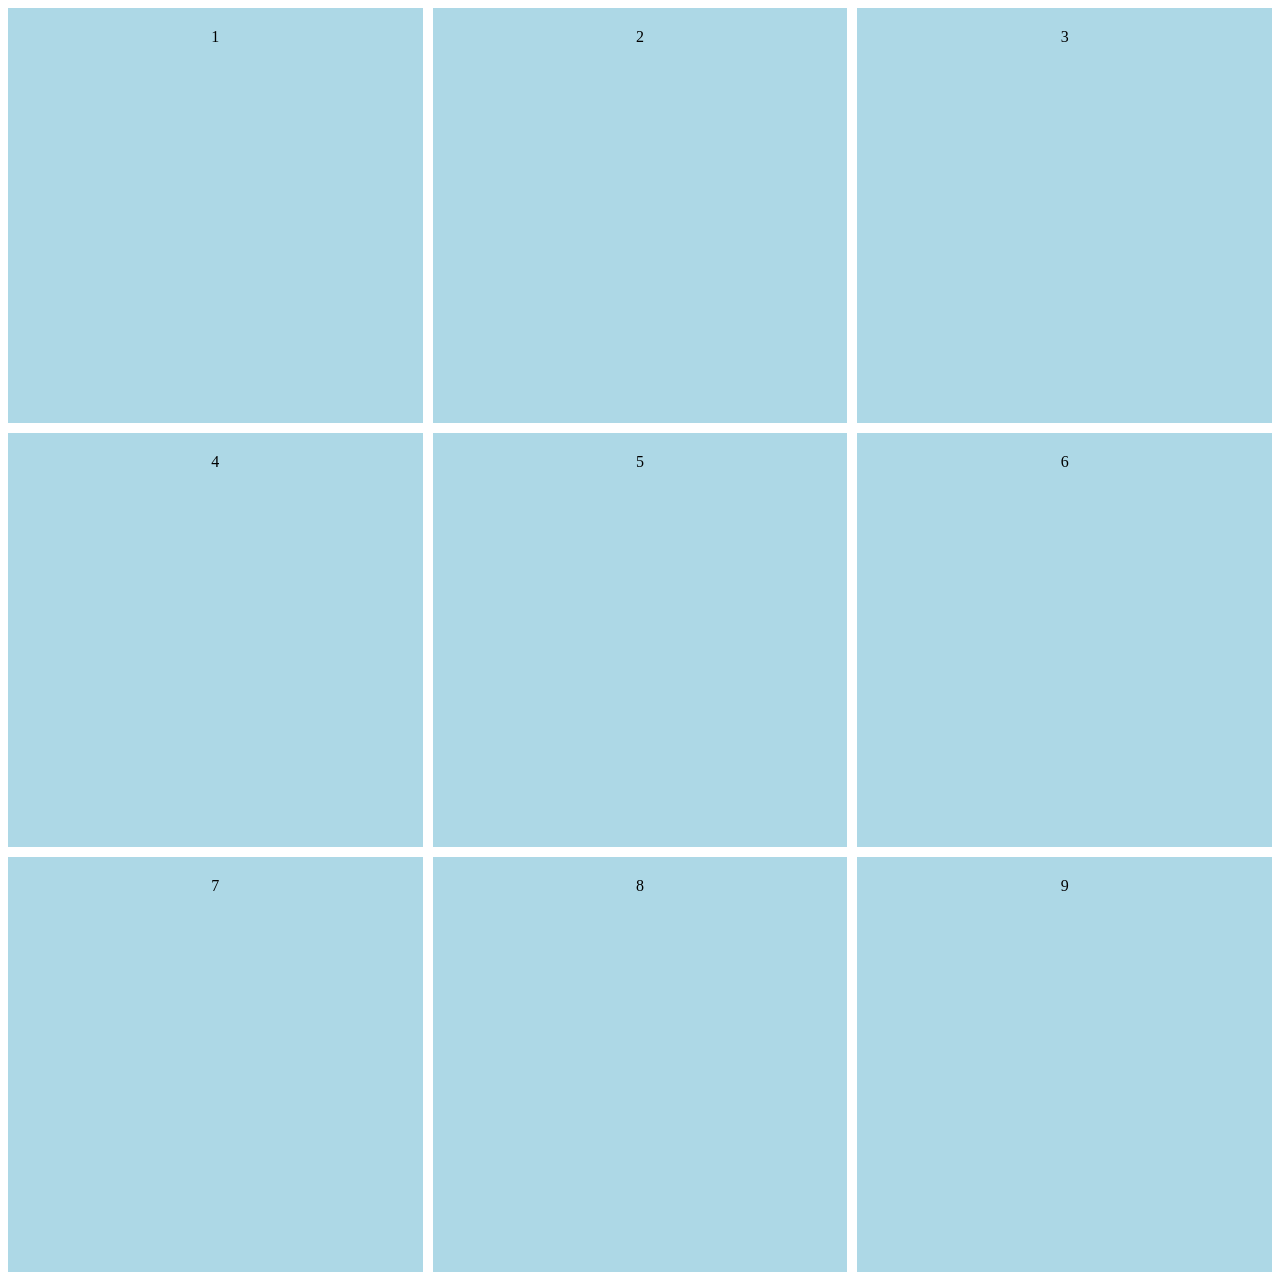
==== commit cdee7a06: "Add files via upload" ====
--- a/index.html
+++ b/index.html
@@ -1,26 +1,43 @@
+<!DOCTYPE html>
 <html>
-<title>responsive</title>
+
+<head>
+
 <style>
-    .flex-container{
-        background-color: yellow;
-        display: flex;
-        align-items: center;
-        justify-content: center;
-        height: 200px;
-        flex-wrap: wrap;
-        gap: 10px;
-    }
-    .flex-item{
-        background-color: red;
-        width: 200px;
-        height: 200px;
-    }
+
+.grid-container{
+    display: grid;
+    grid-template-columns: repeat(3, 1fr);
+    gap: 10px;
+}
+
+.grid-item{
+    background-color: lightblue;
+    padding: 20px;
+    text-align: center;
+    aspect-ratio: 1 / 1;
+}
+
 </style>
-</html>
+
+</head>
+
 <body>
-    <div class="flex-container">
-        <div class="flex-item"></div>
-        <div class="flex-item"></div>
-        <div class="flex-item"></div>
-    </div>
-</body>+
+<div class="grid-container">
+
+    <div class="grid-item">1</div>
+    <div class="grid-item">2</div>
+    <div class="grid-item">3</div>
+    <div class="grid-item">4</div>
+    <div class="grid-item">5</div>
+    <div class="grid-item">6</div>
+    <div class="grid-item">7</div>
+    <div class="grid-item">8</div>
+    <div class="grid-item">9</div>
+
+</div>
+
+</body>
+
+</html>
